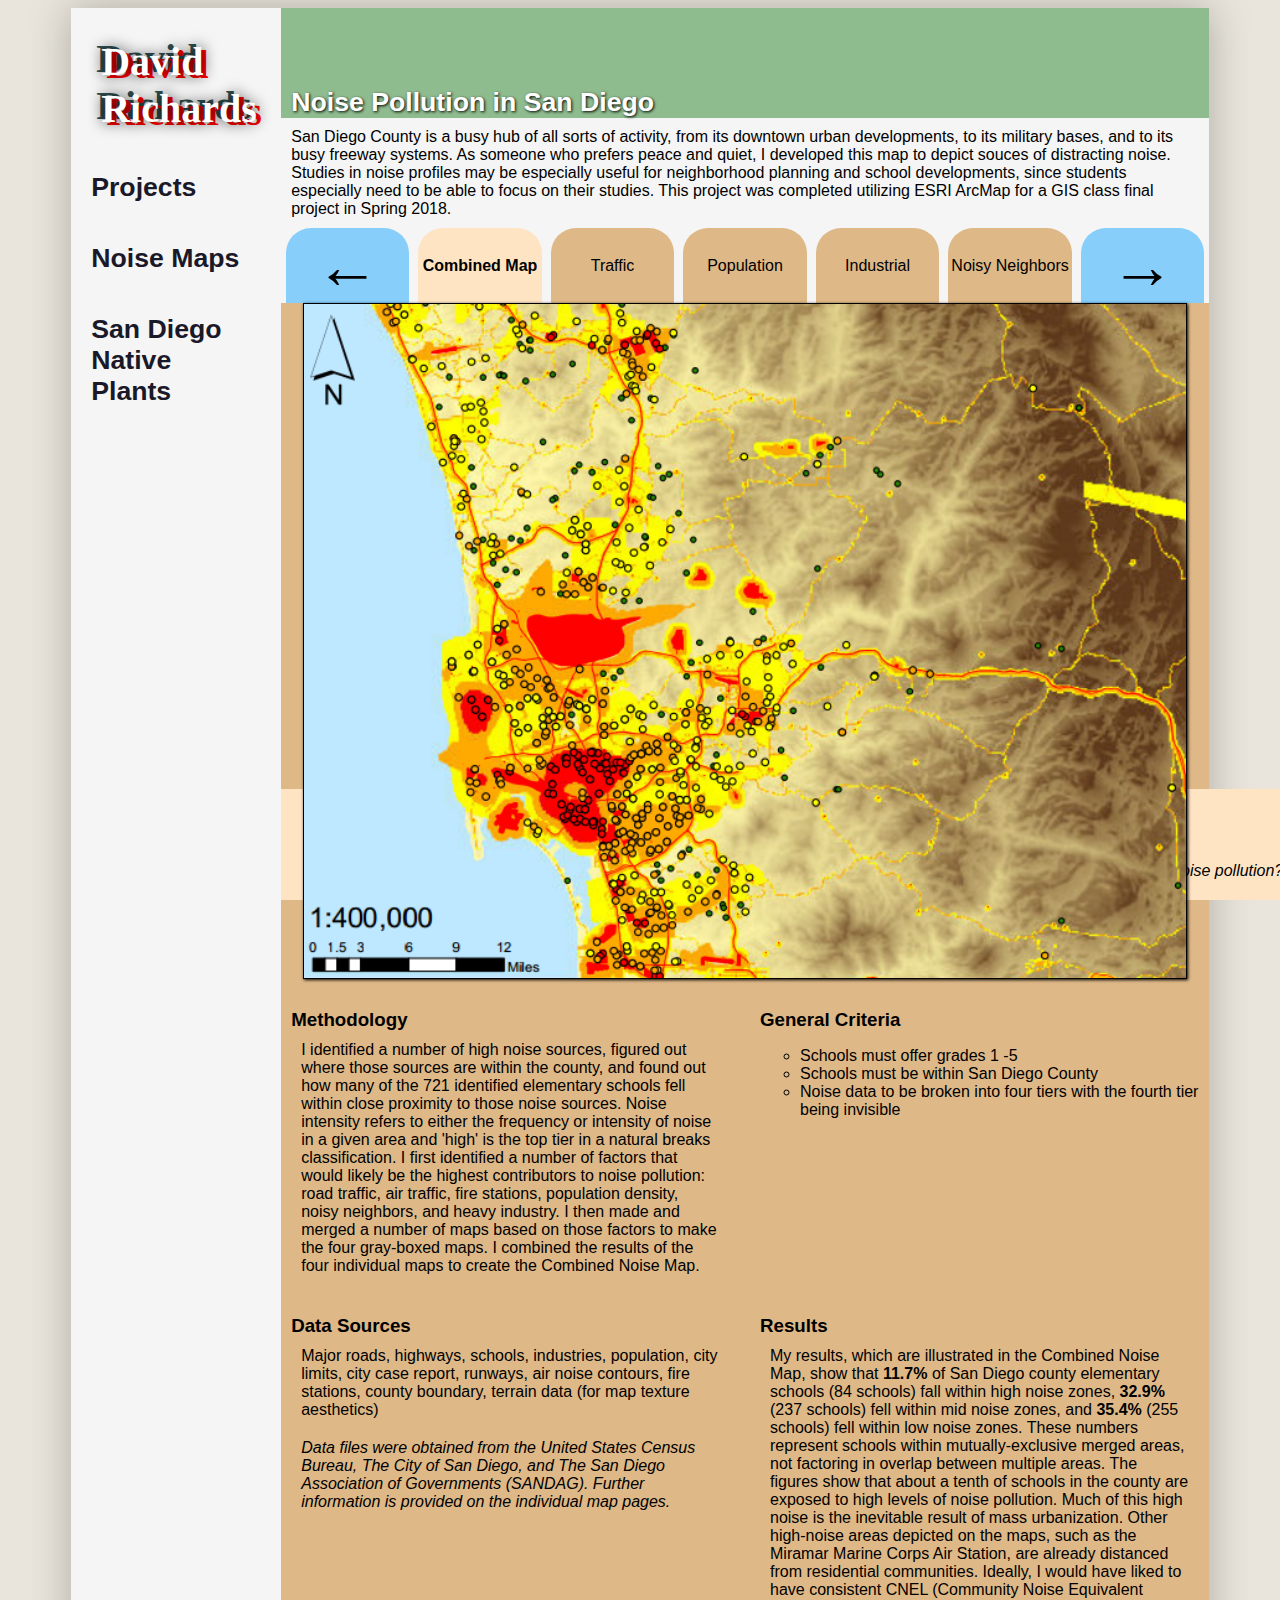
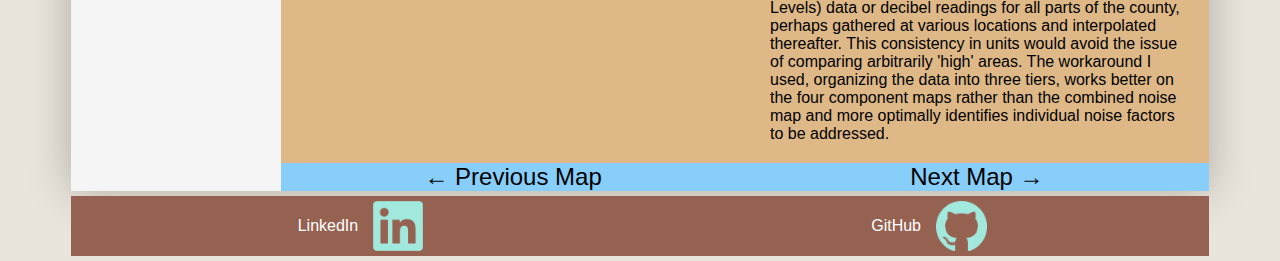
==== projects/san-diego-noise-pollution/index.html @ 7a7c5cfd "Added San Diego Noise Pollution maps project" ====
<!DOCTYPE html>
<html lang="en">
   <head>
      <!--
   
         David Richards :: San Diego Noise Pollution Map
         Author: David Richards
         Date:   2021-11-19
   
         Filename: index.html
   
      -->
      <meta charset="UTF-8" />
      <meta http-equiv="X-UA-Compatible" content="IE=edge" />
      <meta name="viewport" content="width=device-width, initial-scale=1.0" />
      <title>David Richards :: Projects</title>
      <link rel="stylesheet" href="../../style.css" media="screen" />
      <link rel="stylesheet" href="../../print.css" media="print" />
      <link rel="icon" href="../../img/favicon.png" sizes="16x16" type="image/jpg" />
      <script src="select_map.js" defer></script>
      <style>
         h3 {
            margin: 0;
         }

         div#map_display {
            display: flex;
            flex-flow: row wrap;
            align-items: center;
         }

         div#map_display > * {
            padding-bottom: 20px;
         }

         div#map_display img {
            border: 1px solid black;
            box-shadow: 1px 1px 3px black;
            max-width: 100%;
            transition: max-width 0.25s;
            position: relative;
            flex: 100%;
            max-width: 95%;
         }

         /*
         div#map_display img:hover {
            border: 1px solid black;
            box-shadow: 1px 1px 3px black;
            max-width: 200%;
            transition: max-width .75s;
            z-index: 1;
         }
         */

         #charts-thumbnails {
            display: flex;
            flex-wrap: wrap row;
            justify-content: center;
            align-items: center;
         }

         #charts-thumbnails > div {
            margin-top: 50px;
            text-align: center;
            margin: auto 0.5%;
            width: 25%;
            height: 75px;
            background-color: burlywood;
            border-radius: 25px 25px 0 0;
            user-select: none;
            display: flex;
            flex-wrap: wrap row;
            justify-content: center;
            align-items: center;
            cursor: pointer;
         }

         #charts-thumbnails img {
            width: 50px;
            height: 50px;
            margin: 0 auto;
         }

         #map_display {
            background-color: burlywood;
         }

         div#map_display > figure {
            display: flex;
            flex-flow: row wrap;
            padding: 10px;
            gap: 30px;
            justify-content: center;
            margin: 0 auto;
            float: left;
            flex: 50%;
         }

         #map_display > figure > .block {
            flex: 2 2 400px;
         }

         .image_block {
            flex: 2 2 600px;
            float: left;
         }

         #map_display figcaption {
            background-color: bisque;
            width: 100%;
            text-align: center;
         }

         #map_display img {
            margin: 0 auto;
            display: block;
         }

         #combined_map {
            display: block;
            float: left;
         }

         .next_button {
            text-align: center;
            display: block;
            float: left;
            width: 50%;
            font-size: 150%;
            background-color: lightskyblue;
         }

         footer {
            clear: both;
         }
      </style>
      <style id="tabcolor">
         #charts-thumbnails > div:nth-child(2) {
            background-color: bisque;
            font-weight: bold;
         }
         div.next_button:hover {
            background-color: steelblue;
            user-select: none;
         }
      </style>
   </head>
   <body>
      <main>
         <aside>
            <nav>
               <a href="index.html"
                  ><div id="logo">David<br />Richards</div></a
               >
               <a href="/index.html" id="navItem"><div>Projects</div></a>
               <a href="/" id="navItem"><div>Noise Maps</div></a>
               <a href="https://davidrichards.me/san-diego-native-plants/index.html" id="navItem"><div>San Diego Native Plants</div></a>

               <!-- Nav sidebar built, need more content
               <a href="#" id="navItem"><div>Page2</div></a>
               <a href="#" id="navItem"><div>Page3</div></a>
               <a href="#" id="navItem"><div>Page4</div></a>
               -->
            </nav>
         </aside>
         <article>
            <header><h1>Noise Pollution in San Diego</h1></header>
            <p>
               San Diego County is a busy hub of all sorts of activity, from its downtown urban developments, to its military bases, and to its busy freeway systems. As someone who prefers peace and quiet, I developed this map to depict souces of
               distracting noise. Studies in noise profiles may be especially useful for neighborhood planning and school developments, since students especially need to be able to focus on their studies. This project was completed utilizing ESRI ArcMap
               for a GIS class final project in Spring 2018.
            </p>
            <div id="charts-thumbnails">
               <div onclick="cycle_map('backward')" style="font-size: 400%; background-color: lightskyblue">←</div>
               <div onclick="select_map('0')"><span>Combined Map</span></div>
               <div onclick="select_map('1')"><span>Traffic</span></div>
               <div onclick="select_map('2')"><span>Population</span></div>
               <div onclick="select_map('3')"><span>Industrial</span></div>
               <div onclick="select_map('4')"><span>Noisy Neighbors</span></div>
               <div onclick="cycle_map('forward')" style="font-size: 400%; background-color: lightskyblue">→</div>
            </div>
            <div id="map_display">
               <figcaption>
                  <h2>Combined Noise Pollution Map</h2>
                  <i>Q: How many elementary schools in San Diego County are exposed to high levels of noise pollution?</i>
               </figcaption>
               <div class="image_block"><img src="combined-noise-map.png" alt="combined noise pollution map" /></div>
               <figure>
                  <div class="block">
                     <h3>Methodology</h3>
                     <p>
                        I identified a number of high noise sources, figured out where those sources are within the county, and found out how many of the 721 identified elementary schools fell within close proximity to those noise sources. Noise intensity
                        refers to either the frequency or intensity of noise in a given area and 'high' is the top tier in a natural breaks classification. I first identified a number of factors that would likely be the highest contributors to noise
                        pollution: road traffic, air traffic, fire stations, population density, noisy neighbors, and heavy industry. I then made and merged a number of maps based on those factors to make the four gray-boxed maps. I combined the results
                        of the four individual maps to create the Combined Noise Map.
                     </p>
                  </div>
                  <div class="block">
                     <h3>General Criteria</h3>
                     <ul>
                        <li>Schools must offer grades 1 -5</li>
                        <li>Schools must be within San Diego County</li>
                        <li>Noise data to be broken into four tiers with the fourth tier being invisible</li>
                     </ul>
                  </div>
                  <div class="block">
                     <h3>Data Sources</h3>
                     <p>Major roads, highways, schools, industries, population, city limits, city case report, runways, air noise contours, fire stations, county boundary, terrain data (for map texture aesthetics)</p>
                     <p><i>Data files were obtained from the United States Census Bureau, The City of San Diego, and The San Diego Association of Governments (SANDAG). Further information is provided on the individual map pages.</i></p>
                  </div>
                  <div class="block">
                     <h3>Results</h3>
                     <p>
                        My results, which are illustrated in the Combined Noise Map, show that <b>11.7%</b> of San Diego county elementary schools (84 schools) fall within high noise zones, <b>32.9%</b> (237 schools) fell within mid noise zones, and
                        <b>35.4%</b> (255 schools) fell within low noise zones. These numbers represent schools within mutually-exclusive merged areas, not factoring in overlap between multiple areas. The figures show that about a tenth of schools in the
                        county are exposed to high levels of noise pollution. Much of this high noise is the inevitable result of mass urbanization. Other high-noise areas depicted on the maps, such as the Miramar Marine Corps Air Station, are already
                        distanced from residential communities. Ideally, I would have liked to have consistent CNEL (Community Noise Equivalent Levels) data or decibel readings for all parts of the county, perhaps gathered at various locations and
                        interpolated thereafter. This consistency in units would avoid the issue of comparing arbitrarily 'high' areas. The workaround I used, organizing the data into three tiers, works better on the four component maps rather than the
                        combined noise map and more optimally identifies individual noise factors to be addressed.
                     </p>
                  </div>
               </figure>
            </div>
            <div class="next_button" onclick="cycle_map('backward')">← Previous Map</div>
            <div class="next_button" onclick="cycle_map('forward')">Next Map →</div>
         </article>
      </main>
      <footer id="follow">
         <div id="followUs">Find me online:</div>
         <a href="https://www.linkedin.com/in/davidrichardsme"
            ><div id="icon">LinkedIn<img id="icon" src="../../img/linkedin.png" alt="LinkedIn" /></div
         ></a>
         <a href="https://github.com/drich-jpg"
            ><div id="icon">GitHub<img id="icon" src="../../img/github.png" alt="GitHub" /></div
         ></a>
      </footer>
   </body>
</html>
---- style.css ----
@charset "utf-8";

/*

   Portfolio Site
   General Style Sheet

   by David Richards
   2021-10-31
  
   Filename: style.css

*/

/* Standardized styles are in this section until you
   get to the specific screen size media queries */

html {
   background: center rgb(233, 229, 220) no-repeat fixed;
   background-size: cover;
   height: 100%;
   font-family: "Trebuchet MS", Arial, sans-serif;
}

main {
   background-color: whitesmoke;
   box-shadow: 0 0 40px rgba(0, 0, 0, 0.25);
   margin: 0 auto;
}

a {
   text-decoration-line: none;
   font-family: sans-serif;
}

#contentLink {
   display: none;
}

/* Aside Styles */

nav #logo {
   color: white;
   font-family: "Trebuchet MS";
   text-shadow: 0 0 15px black, 5px 3px red, -5px -3px darkslategray;
   display: flex;
   margin-top: 10px;
   margin-left: 10px;
}

@keyframes widen {
   0% {
      text-shadow: 0 0 15px black, 5px 3px red, -5px -3px darkslategray;
   }
   33% {
      text-shadow: 0 0 15px black, -5px -3px 5px red, 5px 3px 5px darkslategray;
   }
}

nav div#logo:hover {
   animation: widen 1s linear infinite;
}

@keyframes wiggle {
   0% {
      text-shadow: 0 0 15px black, 5px 3px red, -5px -3px darkslategray;
      transform: rotateZ(0deg);
   }
   25% {
      text-shadow: 0 0 15px black, -5px -3px 5px red, 5px 3px 5px darkslategray;
      transform: rotateZ(5deg);
   }
   75% {
      transform: rotateZ(-5deg);
   }
}

nav {
   text-align: left;
   min-width: 200px;
   width: 100%;
   padding: 0;
   margin: 0;
   display: flex;
}

nav > a {
   color: rgb(26, 25, 41);
   font-size: 20pt;
   font-weight: bold;
   padding: 20px;
   float: left;
   flex: 50%;
   text-align: center;
}

@keyframes embiggen {
   0% {
      font-size: 200%;
      transform: translateX(0px);
   }
   80% {
      font-size: 250%;
      transform: translateX(5px);
      filter: hue-rotate(-10deg);
   }
   100% {
      font-size: 200%;
      transform: translateX(0px);
   }
}

nav a#navItem:hover {
   color: lightyellow;
   text-shadow: darkslategrey 5px 5px;
   background-image: linear-gradient(to right, rgb(211, 72, 23), transparent);
   animation: embiggen 0.5s;
}

/* Slideshow Widget */

#slideshow figure {
   height: auto;
   max-height: 750px;
   max-width: 750px;
   margin: 0 auto;
   text-align: center;
   position: relative;
}

#slideshow {
   max-height: 750px;
   max-width: 750px;
}

figure img {
   display: block;
}

figcaption {
   background-color: burlywood;
   margin: 0;
   position: absolute;
   bottom: 0;
   padding: 5px;
}

/* Article Styles */

article {
   margin-left: 10px;
   width: 100%;
}

@keyframes colorshift {
   0% {
      filter: hue-rotate(-30deg) sepia(20%);
   }
   25% {
      filter: hue-rotate(-80deg) sepia(20%);
   }
   50% {
      filter: hue-rotate(-30deg) sepia(20%);
   }
   75% {
      filter: hue-rotate(10deg) sepia(20%);
   }
   100% {
      filter: hue-rotate(-30deg) sepia(20%);
   }
}

article header h1 {
   padding: 10px 10px 0 10px;
   margin: 0;
   height: 100px;
   display: grid;
   align-content: end;
   font-family: sans-serif;
   color: white;
   font-size: 20pt;
   transition: text-align 1s;
   text-shadow: 1px 1px 3px black;
}

article header {
   background: darkseagreen no-repeat;
   background-size: cover;
   animation: colorshift 20s linear infinite;
}

article p {
   padding: 10px;
   margin: 0;
   font-family: sans-serif;
}

article p a,
article ul li a {
   color: white;
   font-weight: bold;
}

article img {
   width: 100%;
}

iframe {
   margin-left: auto;
   margin-right: auto;
   display: block;
   filter: none;
}

article audio {
   margin: 0 auto;
   width: 100%;
}

article ul li {
   list-style: circle;
}

table {
   border-collapse: collapse;
   text-align: center;
   margin-left: auto;
   margin-right: auto;
   min-width: 80%;
   width: 100%;
}

th {
   border: solid black 1px;
   background-color: blanchedalmond;
   min-width: 100px;
}

td {
   padding: 2px;
}

table img {
   max-width: 300px;
   box-shadow: 1px 1px 5px black;
}

/* Footer Styles */

#followUs {
   display: none;
}

footer#follow {
   background-color: rgb(149, 98, 81);
   /* border: 3px solid rgb(214, 210, 216); */
   color: white;
   margin-top: 5px;
   margin-left: auto;
   margin-right: auto;
}

footer#follow div#icon:hover {
   filter: invert(1);
   background-color: rgba(0, 0, 0, 0.2);
}

div#icon {
   border-radius: 10px;
   color: white;
   width: 100px;
   height: 100px;
   text-align: center;
   margin: 5px;
}

/* Path Motion Effect */

@keyframes pathMotion {
   0% {
      left: 0px;
      top: 0px;
   }
   50% {
      left: 100px;
      top: 0px;
   }
   100% {
      left: 0px;
      top: 0px;
   }
}

#pathMotion {
   position: relative;
   animation: pathMotion 5s linear infinite;
}

/* 
+=======================+
|      Mobile Size      |
+=======================+
*/
@media only screen and (max-width: 800px) {
   main {
      display: inherit;
      width: 100%;
   }

   main * {
      text-align: center;
      width: 100%;
   }

   /* Mobile Nav Styles */

   nav {
      flex-direction: column;
   }

   nav > a {
      font-size: 200%;
      padding: 5px 0;
   }

   nav a#navItem:hover {
      color: lightyellow;
      text-shadow: darkslategrey 5px 5px;
      background-image: linear-gradient(to right, transparent, rgb(211, 72, 23), transparent);
      animation: embiggen 0.5s;
   }

   nav div#logo {
      font-size: 32pt;
      text-align: center;
      display: block;
   }

   :last-of-type(#navItem) {
      font-size: 20pt;
   }

   /* Mobile Article Styles */

   article {
      margin: 0;
      padding: 0;
   }

   article p,
   li {
      padding: 5px;
      width: 100%;
   }

   figcaption {
      padding: 5px 0;
   }

   caption {
      padding-top: 10px;
   }

   article {
      order: 1;
   }

   h1 {
      text-align: center;
   }

   form {
      margin-bottom: 50px;
   }

   /* Mobile Footer Styles */

   footer {
      order: 100;
   }

   footer#follow {
      display: flex;
      align-items: center;
      justify-content: space-around;
      flex-flow: row wrap;
      flex-direction: row;
   }

   footer#follow img {
      filter: saturate(100) brightness(70%) sepia(100%) hue-rotate(120deg);
      margin: auto;
      padding: 10px;
      color: white;
      height: 50px;
      width: 50px;
   }
}

/* 
+=======================+
|      Desktop Size     |
+=======================+
*/

@media screen and (min-width: 801px) {
   main {
      margin-left: auto;
      margin-right: auto;
      max-width: 90%;
      transition: max-width 0.25s;
      display: flex;
   }

   article {
      width: 100%;
   }

   nav {
      flex-direction: column;
      width: 15%;
      text-align: left;
      max-width: 200px;
   }

   nav a {
      text-align: left;
      z-index: 1;
   }

   nav #logo {
      font-size: 30pt;
   }

   #slideshow {
      min-height: 500px;
   }

   form {
      margin: 10px auto;
      width: 95%;
   }

   /* Desktop Footer */

   footer#follow {
      display: flex;
      align-items: center;
      justify-content: space-around;
      flex-flow: row wrap;
      flex-direction: row;
      max-width: 90%;
   }

   footer#follow img {
      filter: saturate(100) brightness(70%) sepia(100%) hue-rotate(120deg);
      margin: 5px;
      padding: 10px;
      color: white;
      height: 50%;
      width: 50%;
   }

   div#icon {
      border-radius: 10px;
      color: white;
      width: min-content;
      height: 50px;
      text-align: center;
      display: flex;
      align-items: center;
      padding-left: 20px;
   }

   div#icon > img {
      height: 100%;
      width: auto;
   }
}
---- print.css ----
@charset "utf-8";

/*

   Personal Portfolio Site
   Print Style Sheet

   by David Richards
   2021-10-31
  
   Filename: print.css

*/

@page {
   width: 8.5in;
   height: 11in;
}

/* Common Elements */

header,
body,
main,
article {
   padding: 0;
   margin: 0 auto;
   text-decoration: none;
}

#navItem,
audio,
nav,
aside,
iframe {
   display: none;
}

#contentLink {
   text-align: center;
}

audio::after,
iframe::after {
   content: " (" attr(href) ") ";
   word-break: break-all;
   overflow-wrap: break-word;
   text-decoration: underline;
}

a {
   text-decoration: none;
}

a::after {
   content: " (" attr(href) ") ";
   color: black;
   word-break: break-all;
   overflow-wrap: break-word;
   text-decoration: underline;
   display: block;
}

#logo {
   font-family: "Give You Glory", "ZCOOL KuaiLe", cursive;
   text-shadow: 0 0 15px black, 1px 1px red;
   text-align: left;
   font-size: 1em;
   width: 80%;
   list-style: none;
   padding: 0;
}

#slideshow img {
   max-width: 400px;
   max-height: 400px;
   display: block;
   margin: 0 auto;
}

#slideshow figcaption {
   text-align: center;
}

#logo::after {
   content: none;
}

h1 {
   text-align: center;
}

#upcomingShows {
   border: 2px solid black;
   width: 50%;
   text-align: center;
   margin: 0 auto;
}

#upcomingShows caption {
   font-weight: bold;
   text-align: center;
}

#upcomingShows * {
   width: 100%;
}

/* Form and table elements */

form {
   page-break-inside: avoid;
   text-align: center;
   margin: 10px auto;
   width: 90%;
   border: 2px solid black;
}

table#releases {
   margin: 0 auto;
}

#releases img {
   height: 75px;
}

table tr:nth-child(2n) td {
   background-color: gray;
}

table tr:nth-child(2n + 1) td,
#itemRow:nth-child(2n + 1) {
   background-color: lightgrey;
}

/* Merch elements */

#merch img {
   width: 200px;
}

#itemRow {
   margin: 0 auto;
   padding: 0;
   display: flex;
   align-items: center;
   outline: black solid 1px;
}

#itemRow img {
   max-height: 100px;
}

/* Footer elements */

footer {
   page-break-inside: avoid;
   margin: 10px auto;
   display: block;
   flex-flow: column wrap;
   align-content: center;
   height: auto;
   padding: 5px;
   width: 80%;
   overflow-wrap: break-word;
   word-break: break-all;
   text-align: center;
}

#followUs {
   font-weight: bold;
   text-align: center;
   word-break: break-word;
   font-weight: bold;
   float: left;
   width: 100%;
   padding-bottom: 10px;
}

footer img {
   filter: brightness(0.5);
   width: 50px;
   float: left;
   margin: 5px 0;
   padding: 5px;
}

footer a {
   float: left;
   width: 45%;
   padding: 5px;
}
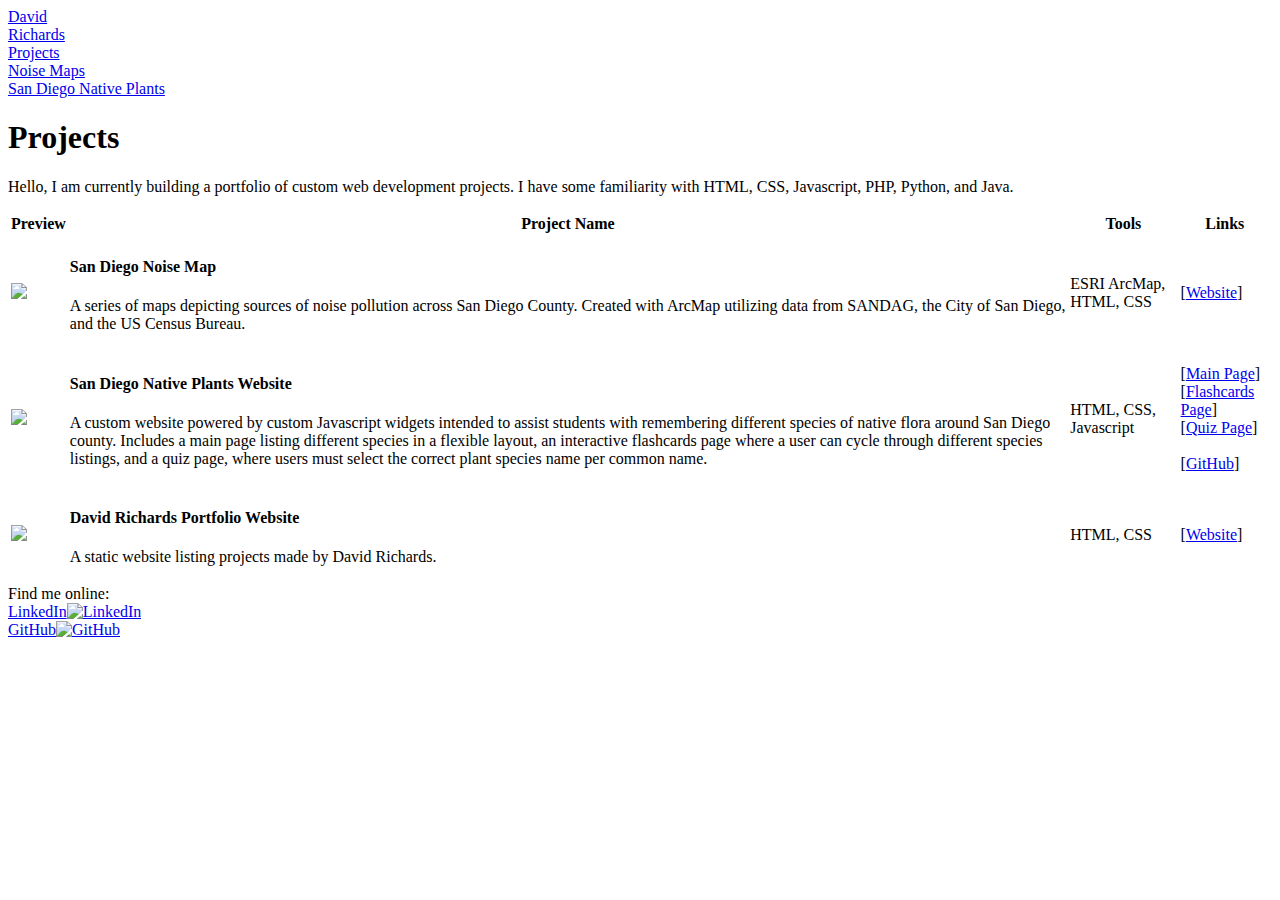
==== commit 358b789f: "Updated side navbar" ====
--- a/projects/san-diego-noise-pollution/index.html
+++ b/projects/san-diego-noise-pollution/index.html
@@ -3,9 +3,9 @@
    <head>
       <!--
    
-         David Richards :: San Diego Noise Pollution Map
+         David Richards :: Home
          Author: David Richards
-         Date:   2021-11-19
+         Date:   2021-11-12
    
          Filename: index.html
    
@@ -14,137 +14,9 @@
       <meta http-equiv="X-UA-Compatible" content="IE=edge" />
       <meta name="viewport" content="width=device-width, initial-scale=1.0" />
       <title>David Richards :: Projects</title>
-      <link rel="stylesheet" href="../../style.css" media="screen" />
-      <link rel="stylesheet" href="../../print.css" media="print" />
-      <link rel="icon" href="../../img/favicon.png" sizes="16x16" type="image/jpg" />
-      <script src="select_map.js" defer></script>
-      <style>
-         h3 {
-            margin: 0;
-         }
-
-         div#map_display {
-            display: flex;
-            flex-flow: row wrap;
-            align-items: center;
-         }
-
-         div#map_display > * {
-            padding-bottom: 20px;
-         }
-
-         div#map_display img {
-            border: 1px solid black;
-            box-shadow: 1px 1px 3px black;
-            max-width: 100%;
-            transition: max-width 0.25s;
-            position: relative;
-            flex: 100%;
-            max-width: 95%;
-         }
-
-         /*
-         div#map_display img:hover {
-            border: 1px solid black;
-            box-shadow: 1px 1px 3px black;
-            max-width: 200%;
-            transition: max-width .75s;
-            z-index: 1;
-         }
-         */
-
-         #charts-thumbnails {
-            display: flex;
-            flex-wrap: wrap row;
-            justify-content: center;
-            align-items: center;
-         }
-
-         #charts-thumbnails > div {
-            margin-top: 50px;
-            text-align: center;
-            margin: auto 0.5%;
-            width: 25%;
-            height: 75px;
-            background-color: burlywood;
-            border-radius: 25px 25px 0 0;
-            user-select: none;
-            display: flex;
-            flex-wrap: wrap row;
-            justify-content: center;
-            align-items: center;
-            cursor: pointer;
-         }
-
-         #charts-thumbnails img {
-            width: 50px;
-            height: 50px;
-            margin: 0 auto;
-         }
-
-         #map_display {
-            background-color: burlywood;
-         }
-
-         div#map_display > figure {
-            display: flex;
-            flex-flow: row wrap;
-            padding: 10px;
-            gap: 30px;
-            justify-content: center;
-            margin: 0 auto;
-            float: left;
-            flex: 50%;
-         }
-
-         #map_display > figure > .block {
-            flex: 2 2 400px;
-         }
-
-         .image_block {
-            flex: 2 2 600px;
-            float: left;
-         }
-
-         #map_display figcaption {
-            background-color: bisque;
-            width: 100%;
-            text-align: center;
-         }
-
-         #map_display img {
-            margin: 0 auto;
-            display: block;
-         }
-
-         #combined_map {
-            display: block;
-            float: left;
-         }
-
-         .next_button {
-            text-align: center;
-            display: block;
-            float: left;
-            width: 50%;
-            font-size: 150%;
-            background-color: lightskyblue;
-         }
-
-         footer {
-            clear: both;
-         }
-      </style>
-      <style id="tabcolor">
-         #charts-thumbnails > div:nth-child(2) {
-            background-color: bisque;
-            font-weight: bold;
-         }
-         div.next_button:hover {
-            background-color: steelblue;
-            user-select: none;
-         }
-      </style>
+      <link rel="stylesheet" href="style.css" media="screen" />
+      <link rel="stylesheet" href="print.css" media="print" />
+      <link rel="icon" href="img/favicon.png" sizes="16x16" type="image/jpg" />
    </head>
    <body>
       <main>
@@ -154,10 +26,11 @@
                   ><div id="logo">David<br />Richards</div></a
                >
                <a href="/index.html" id="navItem"><div>Projects</div></a>
-               <a href="/" id="navItem"><div>Noise Maps</div></a>
+               <a href="/projects/san-diego-noise-pollution/index.html" id="navItem"><div>Noise Maps</div></a>
                <a href="https://davidrichards.me/san-diego-native-plants/index.html" id="navItem"><div>San Diego Native Plants</div></a>
 
                <!-- Nav sidebar built, need more content
+               <a href="#" id="navItem"><div>About</div></a>
                <a href="#" id="navItem"><div>Page2</div></a>
                <a href="#" id="navItem"><div>Page3</div></a>
                <a href="#" id="navItem"><div>Page4</div></a>
@@ -165,74 +38,69 @@
             </nav>
          </aside>
          <article>
-            <header><h1>Noise Pollution in San Diego</h1></header>
-            <p>
-               San Diego County is a busy hub of all sorts of activity, from its downtown urban developments, to its military bases, and to its busy freeway systems. As someone who prefers peace and quiet, I developed this map to depict souces of
-               distracting noise. Studies in noise profiles may be especially useful for neighborhood planning and school developments, since students especially need to be able to focus on their studies. This project was completed utilizing ESRI ArcMap
-               for a GIS class final project in Spring 2018.
-            </p>
-            <div id="charts-thumbnails">
-               <div onclick="cycle_map('backward')" style="font-size: 400%; background-color: lightskyblue">←</div>
-               <div onclick="select_map('0')"><span>Combined Map</span></div>
-               <div onclick="select_map('1')"><span>Traffic</span></div>
-               <div onclick="select_map('2')"><span>Population</span></div>
-               <div onclick="select_map('3')"><span>Industrial</span></div>
-               <div onclick="select_map('4')"><span>Noisy Neighbors</span></div>
-               <div onclick="cycle_map('forward')" style="font-size: 400%; background-color: lightskyblue">→</div>
-            </div>
-            <div id="map_display">
-               <figcaption>
-                  <h2>Combined Noise Pollution Map</h2>
-                  <i>Q: How many elementary schools in San Diego County are exposed to high levels of noise pollution?</i>
-               </figcaption>
-               <div class="image_block"><img src="combined-noise-map.png" alt="combined noise pollution map" /></div>
-               <figure>
-                  <div class="block">
-                     <h3>Methodology</h3>
-                     <p>
-                        I identified a number of high noise sources, figured out where those sources are within the county, and found out how many of the 721 identified elementary schools fell within close proximity to those noise sources. Noise intensity
-                        refers to either the frequency or intensity of noise in a given area and 'high' is the top tier in a natural breaks classification. I first identified a number of factors that would likely be the highest contributors to noise
-                        pollution: road traffic, air traffic, fire stations, population density, noisy neighbors, and heavy industry. I then made and merged a number of maps based on those factors to make the four gray-boxed maps. I combined the results
-                        of the four individual maps to create the Combined Noise Map.
-                     </p>
-                  </div>
-                  <div class="block">
-                     <h3>General Criteria</h3>
-                     <ul>
-                        <li>Schools must offer grades 1 -5</li>
-                        <li>Schools must be within San Diego County</li>
-                        <li>Noise data to be broken into four tiers with the fourth tier being invisible</li>
-                     </ul>
-                  </div>
-                  <div class="block">
-                     <h3>Data Sources</h3>
-                     <p>Major roads, highways, schools, industries, population, city limits, city case report, runways, air noise contours, fire stations, county boundary, terrain data (for map texture aesthetics)</p>
-                     <p><i>Data files were obtained from the United States Census Bureau, The City of San Diego, and The San Diego Association of Governments (SANDAG). Further information is provided on the individual map pages.</i></p>
-                  </div>
-                  <div class="block">
-                     <h3>Results</h3>
-                     <p>
-                        My results, which are illustrated in the Combined Noise Map, show that <b>11.7%</b> of San Diego county elementary schools (84 schools) fall within high noise zones, <b>32.9%</b> (237 schools) fell within mid noise zones, and
-                        <b>35.4%</b> (255 schools) fell within low noise zones. These numbers represent schools within mutually-exclusive merged areas, not factoring in overlap between multiple areas. The figures show that about a tenth of schools in the
-                        county are exposed to high levels of noise pollution. Much of this high noise is the inevitable result of mass urbanization. Other high-noise areas depicted on the maps, such as the Miramar Marine Corps Air Station, are already
-                        distanced from residential communities. Ideally, I would have liked to have consistent CNEL (Community Noise Equivalent Levels) data or decibel readings for all parts of the county, perhaps gathered at various locations and
-                        interpolated thereafter. This consistency in units would avoid the issue of comparing arbitrarily 'high' areas. The workaround I used, organizing the data into three tiers, works better on the four component maps rather than the
-                        combined noise map and more optimally identifies individual noise factors to be addressed.
-                     </p>
-                  </div>
-               </figure>
-            </div>
-            <div class="next_button" onclick="cycle_map('backward')">← Previous Map</div>
-            <div class="next_button" onclick="cycle_map('forward')">Next Map →</div>
+            <header><h1>Projects</h1></header>
+            <p>Hello, I am currently building a portfolio of custom web development projects. I have some familiarity with HTML, CSS, Javascript, PHP, Python, and Java.</p>
+            <table id="releases">
+               <thead>
+                  <th>Preview</th>
+                  <th>Project Name</th>
+                  <th>Tools</th>
+                  <th>Links</th>
+               </thead>
+               <tbody>
+                  <tr>
+                     <td>
+                        <a href="/projects/san-diego-noise-pollution/index.html"><img src="/img/thumbnails/sdnoisemap_300x300.png" /></a>
+                     </td>
+                     <td>
+                        <h4>San Diego Noise Map</h4>
+                        <p>A series of maps depicting sources of noise pollution across San Diego County. Created with ArcMap utilizing data from SANDAG, the City of San Diego, and the US Census Bureau.</p>
+                     </td>
+                     <td>ESRI ArcMap, HTML, CSS</td>
+                     <td>[<a href="/projects/san-diego-noise-pollution/index.html">Website</a>]</td>
+                  </tr>
+                  <tr>
+                     <td>
+                        <a href="https://davidrichards.me/san-diego-native-plants/index.html"><img src="img/thumbnails/sdplants_300x300.png" /></a>
+                     </td>
+                     <td>
+                        <h4>San Diego Native Plants Website</h4>
+                        <p>
+                           A custom website powered by custom Javascript widgets intended to assist students with remembering different species of native flora around San Diego county. Includes a main page listing different species in a flexible layout,
+                           an interactive flashcards page where a user can cycle through different species listings, and a quiz page, where users must select the correct plant species name per common name.
+                        </p>
+                     </td>
+                     <td>HTML, CSS, Javascript</td>
+                     <td>
+                        [<a href="https://davidrichards.me/san-diego-native-plants/index.html">Main Page</a>]<br />
+                        [<a href="https://davidrichards.me/san-diego-native-plants/flashcards.html">Flashcards Page</a>]<br />
+                        [<a href="https://davidrichards.me/san-diego-native-plants/quiz.html">Quiz Page</a>]<br />
+                        <br />
+                        [<a href="https://github.com/drich-jpg/san-diego-native-plants">GitHub</a>]
+                     </td>
+                  </tr>
+                  <tr>
+                     <td>
+                        <a href="https://davidrichards.me/"><img src="img/thumbnails/portfolio_300x300.png" /></a>
+                     </td>
+                     <td>
+                        <h4>David Richards Portfolio Website</h4>
+                        <p>A static website listing projects made by David Richards.</p>
+                     </td>
+                     <td>HTML, CSS</td>
+                     <td>[<a href="https://davidrichards.me">Website</a>]</td>
+                  </tr>
+               </tbody>
+            </table>
          </article>
       </main>
       <footer id="follow">
          <div id="followUs">Find me online:</div>
          <a href="https://www.linkedin.com/in/davidrichardsme"
-            ><div id="icon">LinkedIn<img id="icon" src="../../img/linkedin.png" alt="LinkedIn" /></div
+            ><div id="icon">LinkedIn<img id="icon" src="img/linkedin.png" alt="LinkedIn" /></div
          ></a>
          <a href="https://github.com/drich-jpg"
-            ><div id="icon">GitHub<img id="icon" src="../../img/github.png" alt="GitHub" /></div
+            ><div id="icon">GitHub<img id="icon" src="img/github.png" alt="GitHub" /></div
          ></a>
       </footer>
    </body>
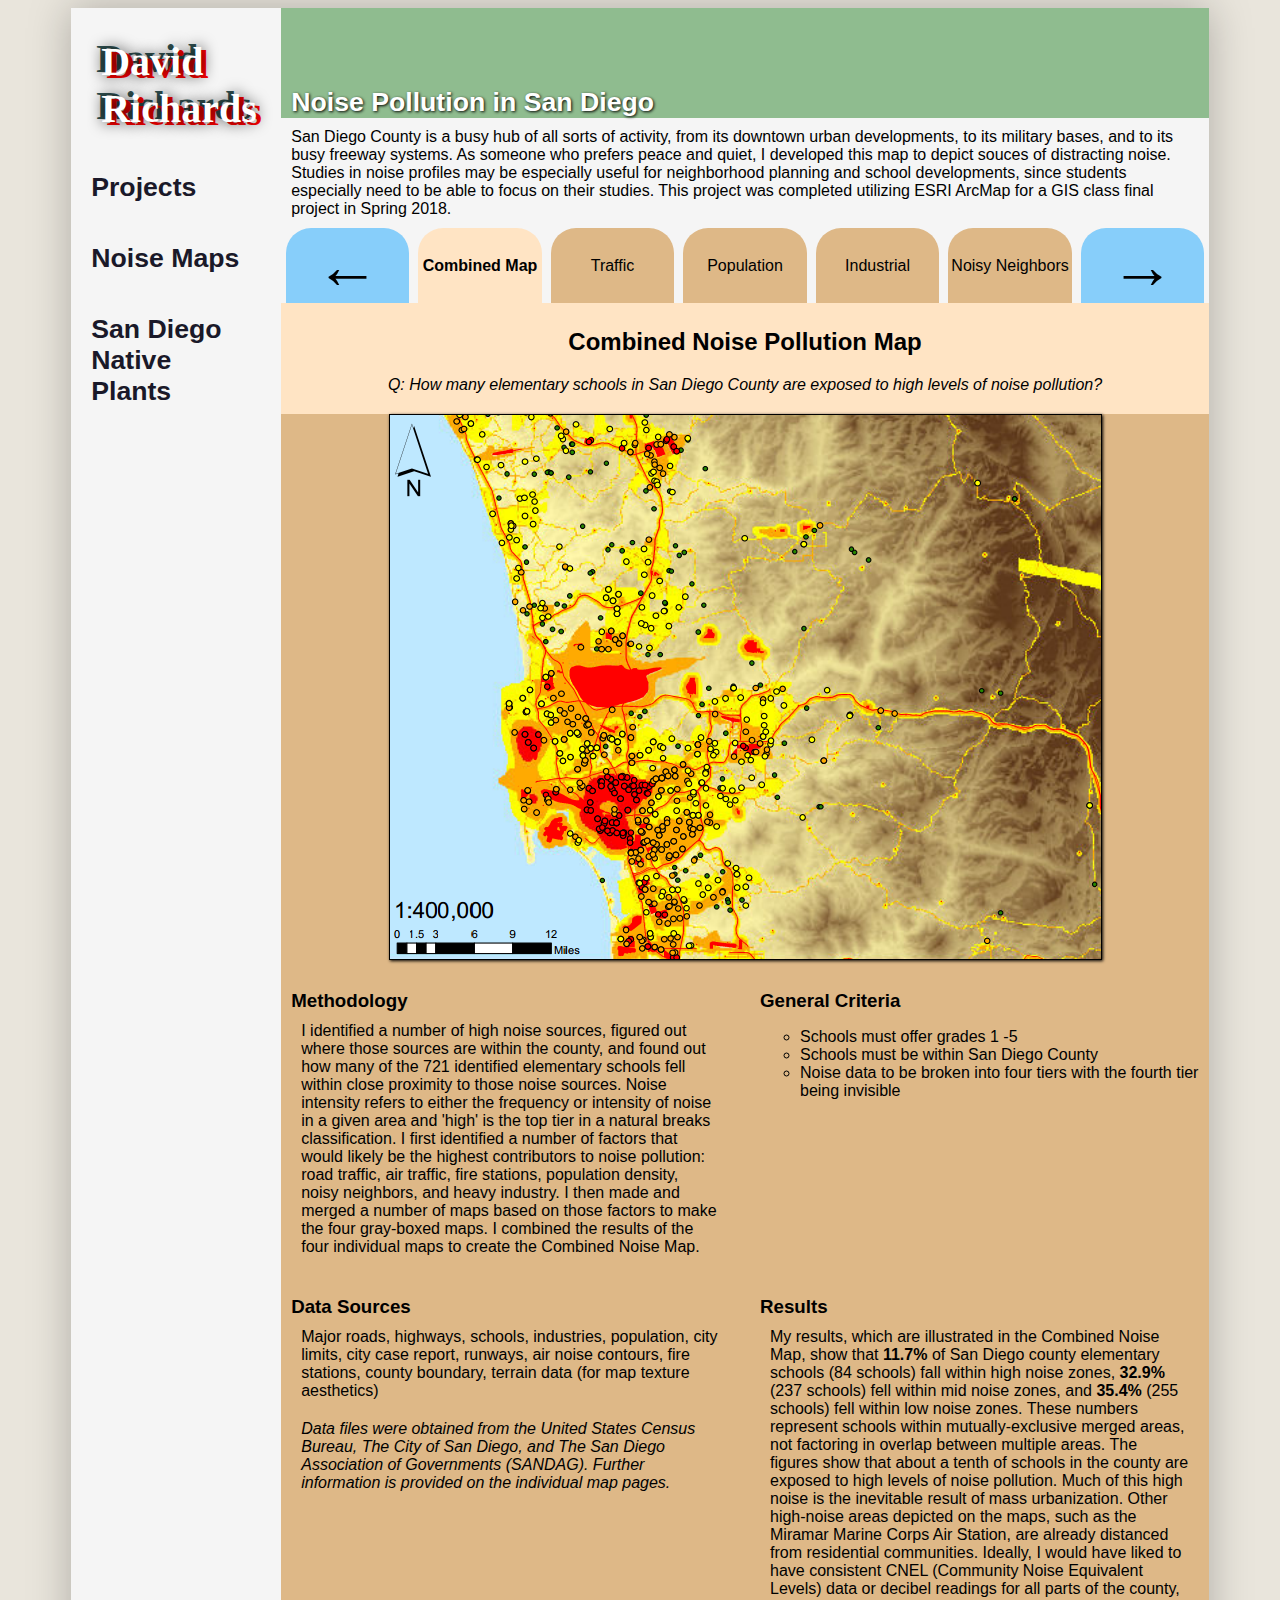
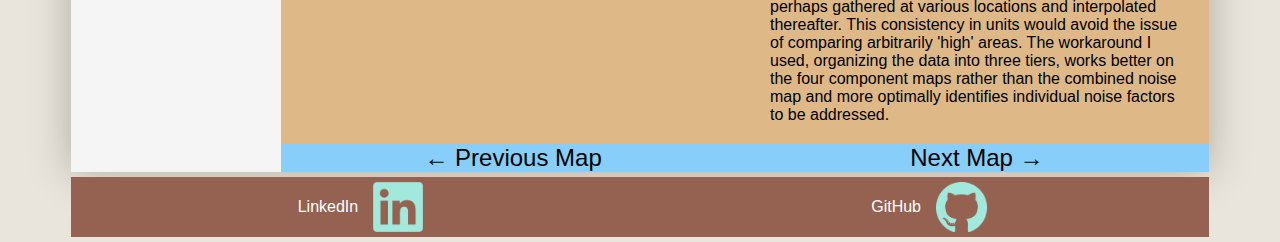
==== commit da6be3a6: "Added correct index page this time" ====
--- a/projects/san-diego-noise-pollution/index.html
+++ b/projects/san-diego-noise-pollution/index.html
@@ -3,9 +3,9 @@
    <head>
       <!--
    
-         David Richards :: Home
+         David Richards :: San Diego Noise Pollution Map
          Author: David Richards
-         Date:   2021-11-12
+         Date:   2021-11-19
    
          Filename: index.html
    
@@ -14,9 +14,137 @@
       <meta http-equiv="X-UA-Compatible" content="IE=edge" />
       <meta name="viewport" content="width=device-width, initial-scale=1.0" />
       <title>David Richards :: Projects</title>
-      <link rel="stylesheet" href="style.css" media="screen" />
-      <link rel="stylesheet" href="print.css" media="print" />
-      <link rel="icon" href="img/favicon.png" sizes="16x16" type="image/jpg" />
+      <link rel="stylesheet" href="../../style.css" media="screen" />
+      <link rel="stylesheet" href="../../print.css" media="print" />
+      <link rel="icon" href="../../img/favicon.png" sizes="16x16" type="image/jpg" />
+      <script src="select_map.js" defer></script>
+      <style>
+         h3 {
+            margin: 0;
+         }
+
+         div#map_display {
+            display: flex;
+            flex-flow: row wrap;
+            align-items: center;
+         }
+
+         div#map_display > * {
+            padding-bottom: 20px;
+         }
+
+         div#map_display img {
+            border: 1px solid black;
+            box-shadow: 1px 1px 3px black;
+            max-width: 100%;
+            transition: max-width 0.25s;
+            position: relative;
+            flex: 100%;
+            max-width: 95%;
+         }
+
+         /*
+         div#map_display img:hover {
+            border: 1px solid black;
+            box-shadow: 1px 1px 3px black;
+            max-width: 200%;
+            transition: max-width .75s;
+            z-index: 1;
+         }
+         */
+
+         #charts-thumbnails {
+            display: flex;
+            flex-wrap: wrap row;
+            justify-content: center;
+            align-items: center;
+         }
+
+         #charts-thumbnails > div {
+            margin-top: 50px;
+            text-align: center;
+            margin: auto 0.5%;
+            width: 25%;
+            height: 75px;
+            background-color: burlywood;
+            border-radius: 25px 25px 0 0;
+            user-select: none;
+            display: flex;
+            flex-wrap: wrap row;
+            justify-content: center;
+            align-items: center;
+            cursor: pointer;
+         }
+
+         #charts-thumbnails img {
+            width: 50px;
+            height: 50px;
+            margin: 0 auto;
+         }
+
+         #map_display {
+            background-color: burlywood;
+         }
+
+         div#map_display > figure {
+            display: flex;
+            flex-flow: row wrap;
+            padding: 10px;
+            gap: 30px;
+            justify-content: center;
+            margin: 0 auto;
+            float: left;
+            flex: 50%;
+         }
+
+         #map_display > figure > .block {
+            flex: 2 2 400px;
+         }
+
+         .image_block {
+            flex: 2 2 600px;
+            float: left;
+         }
+
+         #map_display figcaption {
+            background-color: bisque;
+            width: 100%;
+            text-align: center;
+         }
+
+         #map_display img {
+            margin: 0 auto;
+            display: block;
+         }
+
+         #combined_map {
+            display: block;
+            float: left;
+         }
+
+         .next_button {
+            text-align: center;
+            display: block;
+            float: left;
+            width: 50%;
+            font-size: 150%;
+            background-color: lightskyblue;
+         }
+
+         footer {
+            clear: both;
+         }
+      </style>
+      <style id="tabcolor">
+         #charts-thumbnails > div:nth-child(2) {
+            background-color: bisque;
+            font-weight: bold;
+         }
+         div.next_button:hover {
+            background-color: steelblue;
+            user-select: none;
+         }
+      </style>
    </head>
    <body>
       <main>
@@ -30,7 +158,6 @@
                <a href="https://davidrichards.me/san-diego-native-plants/index.html" id="navItem"><div>San Diego Native Plants</div></a>
 
                <!-- Nav sidebar built, need more content
-               <a href="#" id="navItem"><div>About</div></a>
                <a href="#" id="navItem"><div>Page2</div></a>
                <a href="#" id="navItem"><div>Page3</div></a>
                <a href="#" id="navItem"><div>Page4</div></a>
@@ -38,69 +165,74 @@
             </nav>
          </aside>
          <article>
-            <header><h1>Projects</h1></header>
-            <p>Hello, I am currently building a portfolio of custom web development projects. I have some familiarity with HTML, CSS, Javascript, PHP, Python, and Java.</p>
-            <table id="releases">
-               <thead>
-                  <th>Preview</th>
-                  <th>Project Name</th>
-                  <th>Tools</th>
-                  <th>Links</th>
-               </thead>
-               <tbody>
-                  <tr>
-                     <td>
-                        <a href="/projects/san-diego-noise-pollution/index.html"><img src="/img/thumbnails/sdnoisemap_300x300.png" /></a>
-                     </td>
-                     <td>
-                        <h4>San Diego Noise Map</h4>
-                        <p>A series of maps depicting sources of noise pollution across San Diego County. Created with ArcMap utilizing data from SANDAG, the City of San Diego, and the US Census Bureau.</p>
-                     </td>
-                     <td>ESRI ArcMap, HTML, CSS</td>
-                     <td>[<a href="/projects/san-diego-noise-pollution/index.html">Website</a>]</td>
-                  </tr>
-                  <tr>
-                     <td>
-                        <a href="https://davidrichards.me/san-diego-native-plants/index.html"><img src="img/thumbnails/sdplants_300x300.png" /></a>
-                     </td>
-                     <td>
-                        <h4>San Diego Native Plants Website</h4>
-                        <p>
-                           A custom website powered by custom Javascript widgets intended to assist students with remembering different species of native flora around San Diego county. Includes a main page listing different species in a flexible layout,
-                           an interactive flashcards page where a user can cycle through different species listings, and a quiz page, where users must select the correct plant species name per common name.
-                        </p>
-                     </td>
-                     <td>HTML, CSS, Javascript</td>
-                     <td>
-                        [<a href="https://davidrichards.me/san-diego-native-plants/index.html">Main Page</a>]<br />
-                        [<a href="https://davidrichards.me/san-diego-native-plants/flashcards.html">Flashcards Page</a>]<br />
-                        [<a href="https://davidrichards.me/san-diego-native-plants/quiz.html">Quiz Page</a>]<br />
-                        <br />
-                        [<a href="https://github.com/drich-jpg/san-diego-native-plants">GitHub</a>]
-                     </td>
-                  </tr>
-                  <tr>
-                     <td>
-                        <a href="https://davidrichards.me/"><img src="img/thumbnails/portfolio_300x300.png" /></a>
-                     </td>
-                     <td>
-                        <h4>David Richards Portfolio Website</h4>
-                        <p>A static website listing projects made by David Richards.</p>
-                     </td>
-                     <td>HTML, CSS</td>
-                     <td>[<a href="https://davidrichards.me">Website</a>]</td>
-                  </tr>
-               </tbody>
-            </table>
+            <header><h1>Noise Pollution in San Diego</h1></header>
+            <p>
+               San Diego County is a busy hub of all sorts of activity, from its downtown urban developments, to its military bases, and to its busy freeway systems. As someone who prefers peace and quiet, I developed this map to depict souces of
+               distracting noise. Studies in noise profiles may be especially useful for neighborhood planning and school developments, since students especially need to be able to focus on their studies. This project was completed utilizing ESRI ArcMap
+               for a GIS class final project in Spring 2018.
+            </p>
+            <div id="charts-thumbnails">
+               <div onclick="cycle_map('backward')" style="font-size: 400%; background-color: lightskyblue">←</div>
+               <div onclick="select_map('0')"><span>Combined Map</span></div>
+               <div onclick="select_map('1')"><span>Traffic</span></div>
+               <div onclick="select_map('2')"><span>Population</span></div>
+               <div onclick="select_map('3')"><span>Industrial</span></div>
+               <div onclick="select_map('4')"><span>Noisy Neighbors</span></div>
+               <div onclick="cycle_map('forward')" style="font-size: 400%; background-color: lightskyblue">→</div>
+            </div>
+            <div id="map_display">
+               <figcaption>
+                  <h2>Combined Noise Pollution Map</h2>
+                  <i>Q: How many elementary schools in San Diego County are exposed to high levels of noise pollution?</i>
+               </figcaption>
+               <div class="image_block"><img src="combined-noise-map.png" alt="combined noise pollution map" /></div>
+               <figure>
+                  <div class="block">
+                     <h3>Methodology</h3>
+                     <p>
+                        I identified a number of high noise sources, figured out where those sources are within the county, and found out how many of the 721 identified elementary schools fell within close proximity to those noise sources. Noise intensity
+                        refers to either the frequency or intensity of noise in a given area and 'high' is the top tier in a natural breaks classification. I first identified a number of factors that would likely be the highest contributors to noise
+                        pollution: road traffic, air traffic, fire stations, population density, noisy neighbors, and heavy industry. I then made and merged a number of maps based on those factors to make the four gray-boxed maps. I combined the results
+                        of the four individual maps to create the Combined Noise Map.
+                     </p>
+                  </div>
+                  <div class="block">
+                     <h3>General Criteria</h3>
+                     <ul>
+                        <li>Schools must offer grades 1 -5</li>
+                        <li>Schools must be within San Diego County</li>
+                        <li>Noise data to be broken into four tiers with the fourth tier being invisible</li>
+                     </ul>
+                  </div>
+                  <div class="block">
+                     <h3>Data Sources</h3>
+                     <p>Major roads, highways, schools, industries, population, city limits, city case report, runways, air noise contours, fire stations, county boundary, terrain data (for map texture aesthetics)</p>
+                     <p><i>Data files were obtained from the United States Census Bureau, The City of San Diego, and The San Diego Association of Governments (SANDAG). Further information is provided on the individual map pages.</i></p>
+                  </div>
+                  <div class="block">
+                     <h3>Results</h3>
+                     <p>
+                        My results, which are illustrated in the Combined Noise Map, show that <b>11.7%</b> of San Diego county elementary schools (84 schools) fall within high noise zones, <b>32.9%</b> (237 schools) fell within mid noise zones, and
+                        <b>35.4%</b> (255 schools) fell within low noise zones. These numbers represent schools within mutually-exclusive merged areas, not factoring in overlap between multiple areas. The figures show that about a tenth of schools in the
+                        county are exposed to high levels of noise pollution. Much of this high noise is the inevitable result of mass urbanization. Other high-noise areas depicted on the maps, such as the Miramar Marine Corps Air Station, are already
+                        distanced from residential communities. Ideally, I would have liked to have consistent CNEL (Community Noise Equivalent Levels) data or decibel readings for all parts of the county, perhaps gathered at various locations and
+                        interpolated thereafter. This consistency in units would avoid the issue of comparing arbitrarily 'high' areas. The workaround I used, organizing the data into three tiers, works better on the four component maps rather than the
+                        combined noise map and more optimally identifies individual noise factors to be addressed.
+                     </p>
+                  </div>
+               </figure>
+            </div>
+            <div class="next_button" onclick="cycle_map('backward')">← Previous Map</div>
+            <div class="next_button" onclick="cycle_map('forward')">Next Map →</div>
          </article>
       </main>
       <footer id="follow">
          <div id="followUs">Find me online:</div>
          <a href="https://www.linkedin.com/in/davidrichardsme"
-            ><div id="icon">LinkedIn<img id="icon" src="img/linkedin.png" alt="LinkedIn" /></div
+            ><div id="icon">LinkedIn<img id="icon" src="../../img/linkedin.png" alt="LinkedIn" /></div
          ></a>
          <a href="https://github.com/drich-jpg"
-            ><div id="icon">GitHub<img id="icon" src="img/github.png" alt="GitHub" /></div
+            ><div id="icon">GitHub<img id="icon" src="../../img/github.png" alt="GitHub" /></div
          ></a>
       </footer>
    </body>
--- a/style.css
+++ b/style.css
@@ -0,0 +1,502 @@
+@charset "utf-8";
+
+/*
+
+   Portfolio Site
+   General Style Sheet
+
+   by David Richards
+   2021-10-31
+  
+   Filename: style.css
+
+*/
+
+/* Standardized styles are in this section until you
+   get to the specific screen size media queries */
+
+html {
+   background: center rgb(233, 229, 220) no-repeat fixed;
+   background-size: cover;
+   height: 100%;
+   font-family: "Trebuchet MS", Arial, sans-serif;
+}
+
+main {
+   background-color: whitesmoke;
+   box-shadow: 0 0 40px rgba(0, 0, 0, 0.25);
+   margin: 0 auto;
+}
+
+a {
+   text-decoration-line: none;
+   font-family: sans-serif;
+}
+
+#contentLink {
+   display: none;
+}
+
+/* Aside Styles */
+
+nav #logo {
+   color: white;
+   font-family: "Trebuchet MS";
+   text-shadow: 0 0 15px black, 5px 3px red, -5px -3px darkslategray;
+   display: flex;
+   margin-top: 10px;
+   margin-left: 10px;
+}
+
+@keyframes widen {
+   0% {
+      text-shadow: 0 0 15px black, 5px 3px red, -5px -3px darkslategray;
+   }
+   33% {
+      text-shadow: 0 0 15px black, -5px -3px 5px red, 5px 3px 5px darkslategray;
+   }
+}
+
+nav div#logo:hover {
+   animation: widen 1s linear infinite;
+}
+
+@keyframes wiggle {
+   0% {
+      text-shadow: 0 0 15px black, 5px 3px red, -5px -3px darkslategray;
+      transform: rotateZ(0deg);
+   }
+   25% {
+      text-shadow: 0 0 15px black, -5px -3px 5px red, 5px 3px 5px darkslategray;
+      transform: rotateZ(5deg);
+   }
+   75% {
+      transform: rotateZ(-5deg);
+   }
+}
+
+nav {
+   text-align: left;
+   min-width: 200px;
+   width: 100%;
+   padding: 0;
+   margin: 0;
+   display: flex;
+}
+
+nav > a {
+   color: rgb(26, 25, 41);
+   font-size: 20pt;
+   font-weight: bold;
+   padding: 20px;
+   float: left;
+   flex: 50%;
+   text-align: center;
+}
+
+@keyframes embiggen {
+   0% {
+      font-size: 200%;
+      transform: translateX(0px);
+   }
+   80% {
+      font-size: 250%;
+      transform: translateX(5px);
+      filter: hue-rotate(-10deg);
+   }
+   100% {
+      font-size: 200%;
+      transform: translateX(0px);
+   }
+}
+
+nav a#navItem:hover {
+   color: lightyellow;
+   text-shadow: darkslategrey 5px 5px;
+   background-image: linear-gradient(to right, rgb(211, 72, 23), transparent);
+   animation: embiggen 0.5s;
+}
+
+/* Slideshow Widget */
+
+#slideshow figure {
+   height: auto;
+   max-height: 750px;
+   max-width: 750px;
+   margin: 0 auto;
+   text-align: center;
+   position: relative;
+}
+
+#slideshow {
+   max-height: 750px;
+   max-width: 750px;
+}
+
+figure {
+   display: table;
+   justify-content: center;
+   margin: 0 auto;
+}
+
+figcaption {
+   background-color: burlywood;
+   margin: 0 auto;
+   width: fit-content;
+   position: relative;
+   bottom: 0;
+   padding: 5px;
+}
+
+/* Article Styles */
+
+article {
+   margin-left: 10px;
+   width: 100%;
+}
+
+@keyframes colorshift {
+   0% {
+      filter: hue-rotate(-30deg) sepia(20%);
+   }
+   25% {
+      filter: hue-rotate(-80deg) sepia(20%);
+   }
+   50% {
+      filter: hue-rotate(-30deg) sepia(20%);
+   }
+   75% {
+      filter: hue-rotate(10deg) sepia(20%);
+   }
+   100% {
+      filter: hue-rotate(-30deg) sepia(20%);
+   }
+}
+
+article header h1 {
+   padding: 10px 10px 0 10px;
+   margin: 0;
+   height: 100px;
+   display: grid;
+   align-content: end;
+   font-family: sans-serif;
+   color: white;
+   font-size: 20pt;
+   transition: text-align 1s;
+   text-shadow: 1px 1px 3px black;
+}
+
+article header {
+   background: darkseagreen no-repeat;
+   background-size: cover;
+   animation: colorshift 20s linear infinite;
+}
+
+article p {
+   padding: 10px;
+   margin: 0;
+   font-family: sans-serif;
+}
+
+article p a,
+article ul li a {
+   color: white;
+   font-weight: bold;
+}
+
+/* article img {
+   width: 100%;
+} */
+
+iframe {
+   margin-left: auto;
+   margin-right: auto;
+   display: block;
+   filter: none;
+}
+
+article audio {
+   margin: 0 auto;
+   width: 100%;
+}
+
+article ul li {
+   list-style: circle;
+}
+
+table {
+   border-collapse: collapse;
+   text-align: center;
+   margin-left: auto;
+   margin-right: auto;
+   min-width: 80%;
+   width: 100%;
+}
+
+th {
+   border: solid black 1px;
+   background-color: blanchedalmond;
+   min-width: 100px;
+}
+
+td {
+   padding: 2px;
+}
+
+table img {
+   max-width: 300px;
+   box-shadow: 1px 1px 5px black;
+}
+
+/* Footer Styles */
+
+#followUs {
+   display: none;
+}
+
+footer#follow {
+   background-color: rgb(149, 98, 81);
+   /* border: 3px solid rgb(214, 210, 216); */
+   color: white;
+   margin-top: 5px;
+   margin-left: auto;
+   margin-right: auto;
+}
+
+footer#follow div#icon:hover {
+   filter: invert(1);
+   background-color: rgba(0, 0, 0, 0.2);
+}
+
+div#icon {
+   border-radius: 10px;
+   color: white;
+   width: 100px;
+   height: 100px;
+   text-align: center;
+   margin: 5px;
+}
+
+.column {
+   flex: 2 2 500px;
+   padding: 10px;
+   display: block;
+   float: left;
+   flex-flow: column;
+}
+
+.row {
+   display: flex;
+}
+
+/* Path Motion Effect */
+
+@keyframes pathMotion {
+   0% {
+      left: 0px;
+      top: 0px;
+   }
+   50% {
+      left: 100px;
+      top: 0px;
+   }
+   100% {
+      left: 0px;
+      top: 0px;
+   }
+}
+
+#pathMotion {
+   position: relative;
+   animation: pathMotion 5s linear infinite;
+}
+
+/* 
++=======================+
+|      Mobile Size      |
++=======================+
+*/
+@media only screen and (max-width: 800px) {
+   main {
+      display: inherit;
+      width: 100%;
+   }
+
+   main * {
+      text-align: center;
+      width: 100%;
+   }
+
+   /* Mobile Nav Styles */
+
+   nav {
+      flex-direction: column;
+   }
+
+   nav > a {
+      font-size: 200%;
+      padding: 5px 0;
+   }
+
+   nav a#navItem:hover {
+      color: lightyellow;
+      text-shadow: darkslategrey 5px 5px;
+      background-image: linear-gradient(to right, transparent, rgb(211, 72, 23), transparent);
+      animation: embiggen 0.5s;
+   }
+
+   nav div#logo {
+      font-size: 32pt;
+      text-align: center;
+      display: block;
+   }
+
+   :last-of-type(#navItem) {
+      font-size: 20pt;
+   }
+
+   /* Mobile Article Styles */
+
+   article {
+      margin: 0;
+      padding: 0;
+   }
+
+   article p,
+   li {
+      padding: 5px;
+      width: 100%;
+   }
+
+   figcaption {
+      padding: 5px 0;
+   }
+
+   caption {
+      padding-top: 10px;
+   }
+
+   article {
+      order: 1;
+   }
+
+   h1 {
+      text-align: center;
+   }
+
+   h3 {
+      text-align: center;
+   }
+
+   ul {
+      padding-left: 0;
+   }
+
+   form {
+      margin-bottom: 50px;
+   }
+
+   /* Mobile Footer Styles */
+
+   footer {
+      order: 100;
+   }
+
+   footer#follow {
+      display: flex;
+      align-items: center;
+      justify-content: space-around;
+      flex-flow: row wrap;
+      flex-direction: row;
+   }
+
+   footer#follow img {
+      filter: saturate(100) brightness(70%) sepia(100%) hue-rotate(120deg);
+      margin: auto;
+      padding: 10px;
+      color: white;
+      height: 50px;
+      width: 50px;
+   }
+}
+
+/* 
++=======================+
+|      Desktop Size     |
++=======================+
+*/
+
+@media screen and (min-width: 801px) {
+   main {
+      margin-left: auto;
+      margin-right: auto;
+      max-width: 90%;
+      transition: max-width 0.25s;
+      display: flex;
+   }
+
+   article {
+      width: 100%;
+   }
+
+   nav {
+      flex-direction: column;
+      width: 15%;
+      text-align: left;
+      max-width: 200px;
+   }
+
+   nav a {
+      text-align: left;
+      z-index: 1;
+   }
+
+   nav #logo {
+      font-size: 30pt;
+   }
+
+   #slideshow {
+      min-height: 500px;
+   }
+
+   form {
+      margin: 10px auto;
+      width: 95%;
+   }
+
+   /* Desktop Footer */
+
+   footer#follow {
+      display: flex;
+      align-items: center;
+      justify-content: space-around;
+      flex-flow: row wrap;
+      flex-direction: row;
+      max-width: 90%;
+   }
+
+   footer#follow img {
+      filter: saturate(100) brightness(70%) sepia(100%) hue-rotate(120deg);
+      margin: 5px;
+      padding: 10px;
+      color: white;
+      height: 50%;
+      width: 50%;
+   }
+
+   div#icon {
+      border-radius: 10px;
+      color: white;
+      width: min-content;
+      height: 50px;
+      text-align: center;
+      display: flex;
+      align-items: center;
+      padding-left: 20px;
+   }
+
+   div#icon > img {
+      height: 100%;
+      width: auto;
+   }
+}
--- a/print.css
+++ b/print.css
@@ -0,0 +1,192 @@
+@charset "utf-8";
+
+/*
+
+   Personal Portfolio Site
+   Print Style Sheet
+
+   by David Richards
+   2021-10-31
+  
+   Filename: print.css
+
+*/
+
+@page {
+   width: 8.5in;
+   height: 11in;
+}
+
+/* Common Elements */
+
+header,
+body,
+main,
+article {
+   padding: 0;
+   margin: 0 auto;
+   text-decoration: none;
+}
+
+#navItem,
+audio,
+nav,
+aside,
+iframe {
+   display: none;
+}
+
+#contentLink {
+   text-align: center;
+}
+
+audio::after,
+iframe::after {
+   content: " (" attr(href) ") ";
+   word-break: break-all;
+   overflow-wrap: break-word;
+   text-decoration: underline;
+}
+
+a {
+   text-decoration: none;
+}
+
+a::after {
+   content: " (" attr(href) ") ";
+   color: black;
+   word-break: break-all;
+   overflow-wrap: break-word;
+   text-decoration: underline;
+   display: block;
+}
+
+#logo {
+   font-family: "Give You Glory", "ZCOOL KuaiLe", cursive;
+   text-shadow: 0 0 15px black, 1px 1px red;
+   text-align: left;
+   font-size: 1em;
+   width: 80%;
+   list-style: none;
+   padding: 0;
+}
+
+#slideshow img {
+   max-width: 400px;
+   max-height: 400px;
+   display: block;
+   margin: 0 auto;
+}
+
+#slideshow figcaption {
+   text-align: center;
+}
+
+#logo::after {
+   content: none;
+}
+
+h1 {
+   text-align: center;
+}
+
+#upcomingShows {
+   border: 2px solid black;
+   width: 50%;
+   text-align: center;
+   margin: 0 auto;
+}
+
+#upcomingShows caption {
+   font-weight: bold;
+   text-align: center;
+}
+
+#upcomingShows * {
+   width: 100%;
+}
+
+/* Form and table elements */
+
+form {
+   page-break-inside: avoid;
+   text-align: center;
+   margin: 10px auto;
+   width: 90%;
+   border: 2px solid black;
+}
+
+table#releases {
+   margin: 0 auto;
+}
+
+#releases img {
+   height: 75px;
+}
+
+table tr:nth-child(2n) td {
+   background-color: gray;
+}
+
+table tr:nth-child(2n + 1) td,
+#itemRow:nth-child(2n + 1) {
+   background-color: lightgrey;
+}
+
+/* Merch elements */
+
+#merch img {
+   width: 200px;
+}
+
+#itemRow {
+   margin: 0 auto;
+   padding: 0;
+   display: flex;
+   align-items: center;
+   outline: black solid 1px;
+}
+
+#itemRow img {
+   max-height: 100px;
+}
+
+/* Footer elements */
+
+footer {
+   page-break-inside: avoid;
+   margin: 10px auto;
+   display: block;
+   flex-flow: column wrap;
+   align-content: center;
+   height: auto;
+   padding: 5px;
+   width: 80%;
+   overflow-wrap: break-word;
+   word-break: break-all;
+   text-align: center;
+}
+
+#followUs {
+   font-weight: bold;
+   text-align: center;
+   word-break: break-word;
+   font-weight: bold;
+   float: left;
+   width: 100%;
+   padding-bottom: 10px;
+}
+
+footer img {
+   filter: brightness(0.5);
+   width: 50px;
+   float: left;
+   margin: 5px 0;
+   padding: 5px;
+}
+
+footer a {
+   float: left;
+   width: 45%;
+   padding: 5px;
+}
